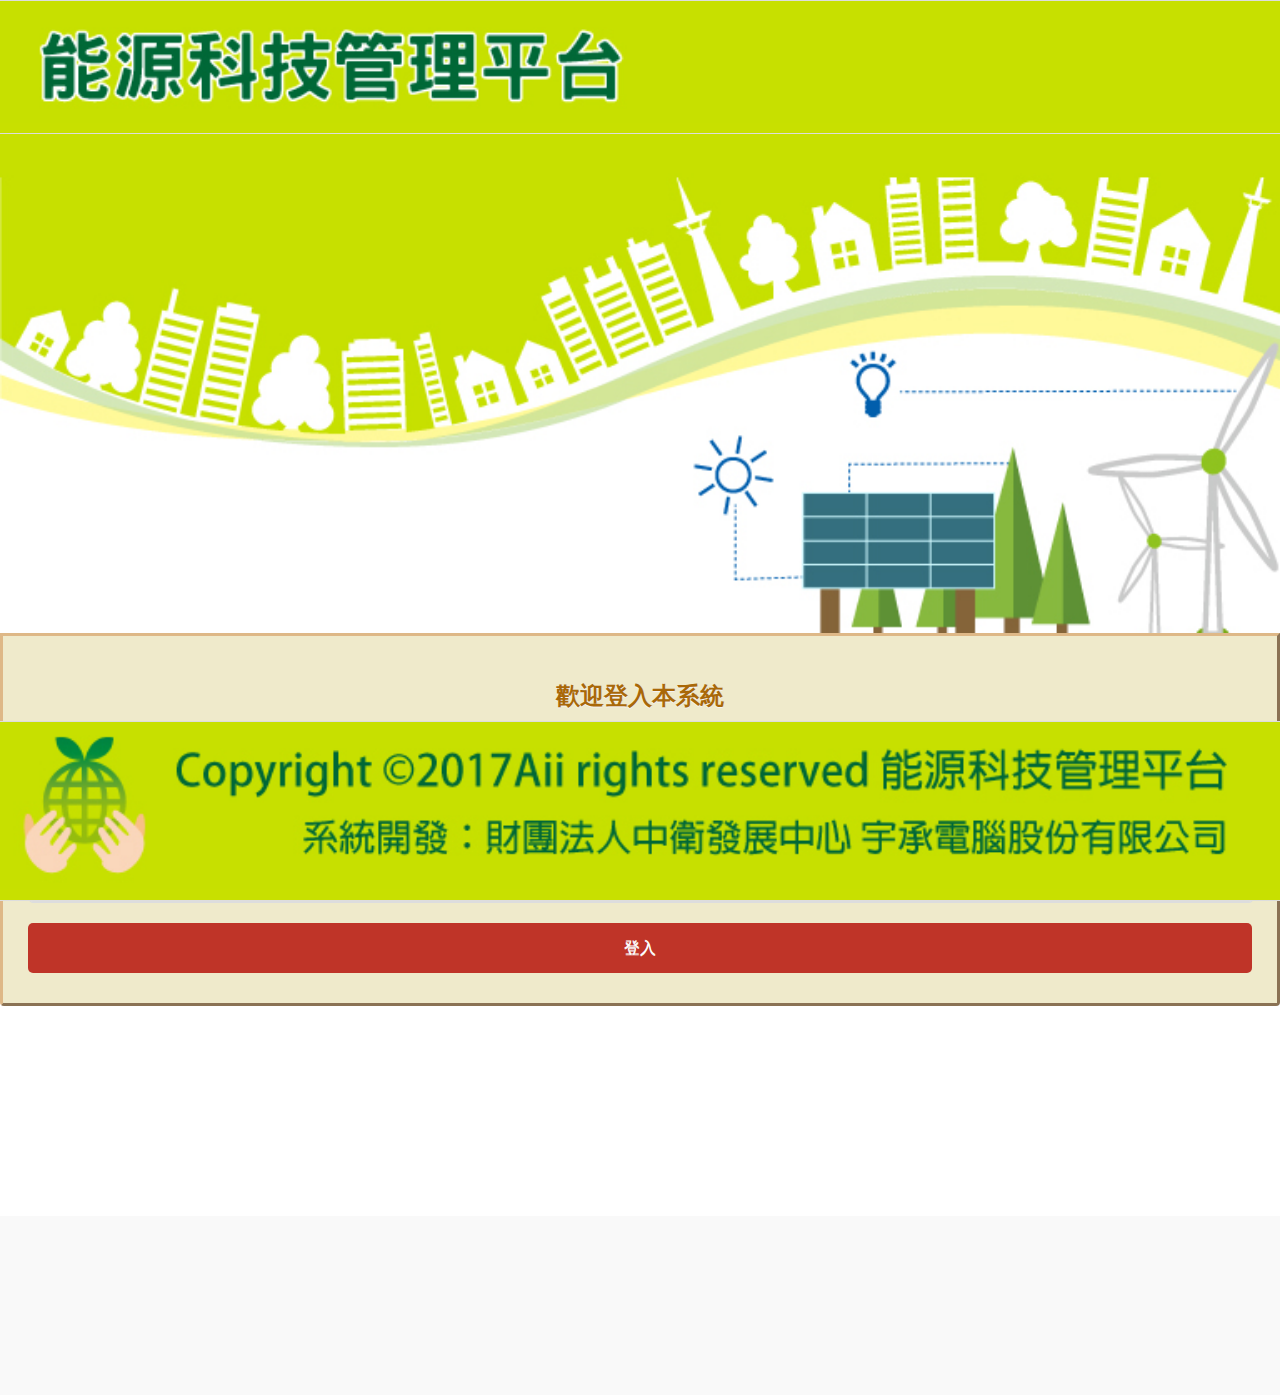
==== index.html @ 3f9367c6 "updata all" ====
<!DOCTYPE html>
<html>

<head>
	<meta charset="utf-8">
	<meta name="viewport" content="width=device-width, initial-scale=1">
	<title>Meeting</title>
	<link rel="stylesheet" href="css/jquery.mobile-1.4.5.min.css">
	<link rel="stylesheet" href="css/from.css">
	<script src="js/jquery.js"></script>
	<script src="js/jquery.mobile-1.4.5.min.js"></script>
	
	<link href="css/fullcalendar.min.css" rel="stylesheet" />
	<link href="css/fullcalendar.print.min.css" rel="stylesheet" media="print" />
	<!-- <script src='js/moment.js'></script> -->
	<script src="js/moment.min.js"></script>
	<script src="js/fullcalendar.min.js"></script>
	<style>

		body {
			    font-family: 'Roboto', sans-serif;
			    font-size: 16px;
			    font-weight: 300;
			    color: #888;
			    line-height: 30px;
			    text-align: center;
		}

		#calendar {
			max-width: 900px;
			margin: 0 auto;
		}
		
		div.ui-input-text {
			width: 100% !important;
			text-align: center;
			margin: 0 auto;	
		}
		
    

	    .row{
	    	padding-top: 12%;
	    }

    
	</style>
	<script>

		$(document).ready(function() {
          	$("#check_clear").click(function(){
	          	$("label").removeClass( "ui-checkbox-on" ).addClass( "ui-checkbox-off" );
	          	$("input[type='checkbox']").attr("checked", false);
            });

            $("#check_all").click(function(){
	          	$("label").removeClass( "ui-checkbox-off" ).addClass( "ui-checkbox-on" );
	          	$("input[type='checkbox']").attr("checked", true);
            });

         (function () {
		  	$(document).on("pageshow", "#broadcast", function () {
		    // 頁面載入會觸發
		    // 程式寫在這裡
		    $("#seltime").hide();

			    if($("#flip-2").val() == "on"){
			    	//$("#seltime").show();
			    }else{
			    	$("#seltime").hide();
			    }
		    
		  });
		})();

		});
		
        function Getdate(){
            　var Today=new Date();
            　Today=(Today.getFullYear()+ "-" + (Today.getMonth()+1) + "-" + Today.getDate());
        }
    
		function initIndex(){
			$('#calendar').fullCalendar({
				header: {
					left: 'prev,next today',
					center: 'title',
					right: 'month,agendaWeek,agendaDay,listWeek'
				},

				defaultDate:'2018-01-01',
				navLinks: true, // can click day/week names to navigate views
				editable: true,
				eventLimit: true, // allow "more" link when too many events
				events: [
					{
						title: 'All Day Event',
						start: '2017-11-01',
					},
					{
						title: 'Long Event',
						start: '2017-11-07',
						end: '2017-11-10'
					},
					{
						id: 99,
						title: 'Repeating Event',
						start: '2017-11-09T16:00:00',
						end: '2017-11-09T21:00:00',
						color: '#257e4a'
					},
					{
						id: 999,
						title: 'Repeating Event',
						start: '2017-11-16T16:00:00'
					},
					{
						title: 'Conference',
						start: '2017-11-11',
						end: '2017-11-13'
					},
					{
						title: 'Click for Google',
						url: 'http://google.com/',
						start: '2017-11-28'
					}
				]
			});
		}

		function Login(){
			var acc = $("#account").val();
			var pwd = $("#password").val();

			if(acc == acc){
				location.href = "#index"
				setTimeout(function(){initIndex()}, 1000);
			}
			else
				alert("帳號密碼錯誤");
		}
    
	    function Pwd_check(){
	        var pwd = $("#acc_password").val();
	        var pwd2 = $("#acc_password2").val();
	        
	        if(pwd ==""){
	        	alert("密碼不能為空");
	        }
	        else{
		        if(pwd == pwd2){
		            $("#acc_password").val("");
		            $("#acc_password2").val("");
		            location.href = "#setting"
		        }
		        else{
		        alert("密碼確認錯誤");
			    }
			}
		}

		function Metting_check(){
		location.href = "#index"
		}
		
		function Clear(){
			var acc = $("#account").val();
			var pwd = $("#password").val();
			
			$("#account").val("");
		    $("#password").val("");
        }



        $(document).on("pageinit", "#broadcast", function () {
        	//alert(";;;;;;;");
        	$("#flip-2").on("change", 
        		function(e){
        			if("on" == this.value){
        				//$("#seltime").show();
        			}else{
        				$("#seltime").hide();
        			}
        		}
        	);

        });



	</script>
</head>

<body>

<div data-role="page" id="login">

	<div data-role="header">
		<!-- <h1>登入</h1> -->
		<img src="images/logo_new.jpg" width="100%" height="100%"/>
	</div><!-- /header -->

	<div role="main" class="ui-content login font-weight:bold;" id="main">

		<div class="row">
            <div class="col-sm-6 col-sm-offset-3 form-box">
                <div class="form-bottom">
                	<div style="text-align: center;">
                		<h2 style="color: #a96808">歡迎登入本系統</h2>
                		<h3>請輸入您的帳號密碼進行登入</h3>
                	</div>
		            <form role="form" action="" method="post" class="login-form">
		            	<div class="form-group">
		                	<input type="text" name="account" id="account" value="" placeholder="請輸入帳號..." class="form-username form-control" >
		                </div>
		                <div class="form-group" style="margin-top: 20px;">
		                	<input type="password"  name="password" id="password" placeholder="請輸入密碼..." class="form-password form-control" autocomplete="off" >
		                </div>
		                <button onclick="Login();" class="btn" style="margin-top: 20px;background: #bf3428;color: white;">登入</button>
		            </form>
		        </div>
            </div>
        </div>
	</div>
	<div data-role="footer"  data-position="fixed">
		<img src="images/copy_right.jpg" width="100%" height="100%"/>
    </div><!-- /foot<!-- /content -->
</div><!-- /page one -->

<!-- Start of first page: #one -->
<div data-role="page" id="index">
    
    <div data-role="header">
        <h1>行事曆</h1>
    </div><!-- /header -->
    <div role="main" class="ui-content">
    <img src="images/top_img.png" style="width: 100%" />
        <div id="calendar"></div>
    </div><!-- /content -->
    
    <div data-role="footer"  data-position="fixed">
        <div data-role="navbar">	
            <ul>
                <li><a href="#listview" data-icon="grid" style="background-color:#c8e000;">通知</a></li>
                <li><a href="#index" data-icon="calendar" class="ui-btn-active ui-state-persist" style="background-color:#c8e000;">行事曆</a></li>
                <li><a href="#setting" data-icon="gear" style="background-color:#c8e000;">設定</a></li>
            </ul>
        </div><!-- /navbar -->
    </div><!-- /footer -->
</div><!-- /page one -->

<!-- Start of second page: #two -->
<div data-role="page" id="listview">

	<div data-role="header">
		<h1>會議通知</h1>
	</div><!-- /header -->

	<div role="main" class="ui-content">
		<img src="images/top_img.png" style="width: 100%" />
		<div data-role="collapsibleset" data-theme="a" data-content-theme="b">
			<div data-role="collapsible" data-collapsed="false">
			<h2>2017/12/11</h2>

			
				<table data-role="table" id="table-custom-1" class="ui-body-d ui-shadow table-stripe ui-responsive" data-column-btn-theme="b" data-column-popup-theme="a">
					<thead>
						<tr>
							<th>時間</th>
						</tr>
					</thead>
					<tbody>
						<tr>
							<td>
								<fieldset data-role="controlgroup">
									<input type="checkbox" name="checkbox-1a" id="checkbox-1a" checked="">
									<label for="checkbox-1a" >10:00</label>
									<input type="checkbox" name="checkbox-1" id="checkbox-1b" checked="">
									<label for="checkbox-1b" >11:00</label>
									<input type="checkbox" name="checkbox-1" id="checkbox-1c" checked="">
									<label for="checkbox-1c" >13:00</label>
								</fieldset>
							</td>
						</tr>
					</tbody>
				</table>
			</div>
		</div>

		<div data-role="collapsibleset" data-theme="a" data-content-theme="b">
			<div data-role="collapsible" data-collapsed="true">
			<h2>2017/12/12</h2>
				
				<table data-role="table" id="table-custom-2" class="ui-body-d ui-shadow table-stripe ui-responsive" data-column-btn-theme="b" data-column-popup-theme="a">
					<thead>
						<tr>
							<th>時間</th>
						</tr>
					</thead>
					<tbody>
						<tr>
							<td>
								<fieldset data-role="controlgroup">
									<input type="checkbox" name="checkbox-2a" id="checkbox-2a" checked="">
									<label for="checkbox-2a">10:00</label>
									<input type="checkbox" name="checkbox-2b" id="checkbox-2b">
									<label for="checkbox-2b">11:00</label>
									<input type="checkbox" name="checkbox-2c" id="checkbox-2c" checked="">
									<label for="checkbox-2c">13:00</label>
								</fieldset>
							</td>
						</tr>
					</tbody>
				</table>
			</div>
		</div>

		<div data-role="collapsibleset" data-theme="a" data-content-theme="b">
			<div data-role="collapsible" data-collapsed="true">
            <h2>2017/12/13</h2>

                <table data-role="table" id="table-custom-3" class="ui-body-d ui-shadow table-stripe ui-responsive" data-column-btn-theme="b" data-column-popup-theme="a">
                    <thead>
                        <tr>
                            <th>時間</th>
                        </tr>
                    </thead>
                    <tbody>
                        <tr>
                            <td>
                                <fieldset data-role="controlgroup">
                                    <input type="checkbox" name="checkbox-3a" id="checkbox-3a" checked="">
                                    <label for="checkbox-3a">10:00</label>
                                    <input type="checkbox" name="checkbox-3b" id="checkbox-3b">
                                    <label for="checkbox-3b">11:00</label>
                                    <input type="checkbox" name="checkbox-3c" id="checkbox-3c" checked="">
                                    <label for="checkbox-3c">13:00</label>
                                </fieldset>
                            </td>
                        </tr>
                    </tbody>
                </table>
			</div>
		</div>
        <div data-role="navbar">
			<ul>
				<li><button class="ui-shadow ui-btn ui-btn-b" id="check_all">全時段皆可以參加</button></li>
				<li><button class="ui-shadow ui-btn ui-btn-b" id="check_clear">全時段皆無法參加</button></li>
			</ul>
		</div>
		<button class="ui-shadow ui-btn ui-btn-b" onclick="Metting_check();">確認</button>

			


	</div><!-- /content -->

	<div data-role="footer" data-position="fixed">
		<div data-role="navbar">
			<ul>
                <li><a href="#listview" data-icon="grid" class="ui-btn-active ui-state-persist" style="background-color:#c8e000;">通知</a></li>
				<li><a href="#index" data-icon="calendar" style="background-color:#c8e000;">行事曆</a></li>
				<li><a href="#setting" data-icon="gear" style="background-color:#c8e000;">設定</a></li>
			</ul>
		</div><!-- /navbar -->
	</div><!-- /footer -->
</div><!-- /page two -->

<div data-role="page" id="setting">
	<div data-role="header">
		<h1>設定</h1>
	</div><!-- /header -->
	
    <div role="main" class="ui-content">
	<img src="images/top_img.png" style="width: 100%" />
    <ul data-role="listview" data-inset="true"  data-divider-theme="a" data-filter="false" style="padding-top:10%;">
            <li><a href="#account">帳號設定</a></li>
			<li><a href="#broadcast">通知設定</a></li>
			<li><a href="#login">登出</a></li>
		</ul>
	
	</div><!-- /content -->
	
	<div data-role="footer" data-position="fixed">
		<div data-role="navbar">
			<ul>
				<li><a href="#listview" data-icon="grid" style="background-color:#c8e000;">通知</a></li>
				<li><a href="#index" data-icon="calendar" style="background-color:#c8e000;">行事曆</a></li>
				<li><a href="#setting" data-icon="gear" class="ui-btn-active ui-state-persist" style="background-color:#c8e000;">設定</a></li>
			</ul>
		</div><!-- /navbar -->
	</div><!-- /footer -->
</div><!-- /page three-->

<div data-role="page" id="account">
    <div data-role="header">
        <h1>帳號設定</h1>
    </div><!-- /header -->
    
    <div role="main" class="ui-content">
        <img src="images/top_img.png" style="width: 100%" />
    	<div class="row">
            <div class="form-bottom">
		        <form role="form" action="" method="post" class="login-form">
		        	<div class="form-group">
		            	<input type="text" name="acc_password" id="acc_password" value="" placeholder="密碼" class="form-username form-control" >
		            </div>
		            <div class="form-group" style="margin-top: 20px;">
		            	<input type="password"  name="acc_password2" id="acc_password2" placeholder="密碼確認" class="form-password form-control" autocomplete="off" >
		            </div>
		            <a data-role="button" onclick="Pwd_check();" class="btn" style="margin-top: 20px;background: #4aaf51;color: white;">確認修改</a>
		        </form>
		    </div>
        </div>
    </div><!-- /content -->
    
    <div data-role="footer" data-position="fixed">
        <div data-role="navbar">
            <ul>
                <li><a href="#listview" data-icon="grid" style="background-color:#c8e000;">通知</a></li>
                <li><a href="#index" data-icon="calendar" style="background-color:#c8e000;">行事曆</a></li>
                <li><a href="#setting" data-icon="gear" class="ui-btn-active ui-state-persist" style="background-color:#c8e000;">設定</a></li>
            </ul>
        </div><!-- /navbar -->
    </div><!-- /footer -->
</div><!-- /page four-->

<div data-role="page" id="broadcast">
    <div data-role="header">
        <h1>通知設定</h1>
    </div><!-- /header -->
    
    <div role="main" class="ui-content">
        <img src="images/top_img.png" style="width: 100%" />
        <div style="padding-top:20%;">
            <spam style="font-size:20px;font-weight:bold;padding-right:15%;">通知設定</spam>
            <select name="flip-2" id="flip-2" data-role="flipswitch" data-theme="b">
                <option value="off">Off</option>
                <option value="on">On</option>
            </select>
        </div>
        
        <div id="seltime">
	        <label for="select-choice-a" class="select" style="padding-top:20px;">請選擇通知時間</label>
	        <select name="select-choice-a" id="select-choice-a" data-native-menu="false">
	                <option value="0">&nbsp;</option>
	                <option value="5">5分鐘前</option>
	                <option value="15">15分鐘前</option>
	                <option value="30">30分鐘前</option>
	                <option value="60">1小時前</option>
	        </select>
    	</div>
    </div><!-- /content -->
    
    <div data-role="footer" data-position="fixed">
        <div data-role="navbar">
            <ul>
                <li><a href="#listview" data-icon="grid" style="background-color:#c8e000;">通知</a></li>
                <li><a href="#index" data-icon="calendar" style="background-color:#c8e000;">行事曆</a></li>
                <li><a href="#setting" data-icon="gear" class="ui-btn-active ui-state-persist" style="background-color:#c8e000;">設定</a></li>
            </ul>
        </div><!-- /navbar -->
    </div><!-- /footer -->
</div><!-- /page five-->

</body>
</html>
---- css/from.css ----
input[type="text"], 
input[type="password"], 
textarea, 
textarea.form-control {
	height: 50px;
    margin: 0;
    padding: 0 20px;
    vertical-align: middle;
    background: #f8f8f8;
    border: 3px solid #ddd;
    font-family: 'Roboto', sans-serif;
    font-size: 16px;
    font-weight: 300;
    line-height: 50px;
    color: #888;
    -moz-border-radius: 4px; -webkit-border-radius: 4px; border-radius: 4px;
    -moz-box-shadow: none; -webkit-box-shadow: none; box-shadow: none;
    -o-transition: all .3s; -moz-transition: all .3s; -webkit-transition: all .3s; -ms-transition: all .3s; transition: all .3s;
}

textarea, 
textarea.form-control {
	padding-top: 10px;
	padding-bottom: 10px;
	line-height: 30px;
}

input[type="text"]:focus, 
input[type="password"]:focus, 
textarea:focus, 
textarea.form-control:focus {
	outline: 0;
	background: #fff;
    border: 3px solid #ccc;
    -moz-box-shadow: none; -webkit-box-shadow: none; box-shadow: none;
}

input[type="text"]:-moz-placeholder, input[type="password"]:-moz-placeholder, 
textarea:-moz-placeholder, textarea.form-control:-moz-placeholder { color: #888; }

input[type="text"]:-ms-input-placeholder, input[type="password"]:-ms-input-placeholder, 
textarea:-ms-input-placeholder, textarea.form-control:-ms-input-placeholder { color: #888; }

input[type="text"]::-webkit-input-placeholder, input[type="password"]::-webkit-input-placeholder, 
textarea::-webkit-input-placeholder, textarea.form-control::-webkit-input-placeholder { color: #888; }



button.btn {
	height: 50px;
    margin: 0;
    padding: 0 20px;
    vertical-align: middle;
    background: #4aaf51;
    border: 0;
    font-family: 'Roboto', sans-serif;
    font-size: 16px;
    font-weight: 300;
    line-height: 50px;
    color: #fff;
    -moz-border-radius: 4px; -webkit-border-radius: 4px; border-radius: 4px;
    text-shadow: none;
    -moz-box-shadow: none; -webkit-box-shadow: none; box-shadow: none;
    -o-transition: all .3s; -moz-transition: all .3s; -webkit-transition: all .3s; -ms-transition: all .3s; transition: all .3s;
}


        .form-top {
        overflow: hidden;
        padding: 0 25px 0px 25px;
        background: #EFEACB;
        border-radius: 4px 4px 0 0;
        text-align: center;
        }

        .form-box {
            margin-top: 27%;
        }

        .form-top-left {
            float: left;
            width: 75%;
            padding-top: 25px;
        }

        .form-top-right {
            float: left;
            width: 25%;
            padding-top: 5px;
            font-size: 66px;
            color: #ddd;
            line-height: 100px;
            text-align: right;
        }

        .form-bottom {
            padding: 25px 25px 30px 25px;
            background: #EFEACB;
            -moz-border-radius: 0 0 4px 4px;
            -webkit-border-radius: 0 0 4px 4px;
            border-radius: 0 0 4px 4px;
            text-align: left;
            border-style: outset;
            border-color: burlywood;
        }

     #main {
            text-align: center;
            margin: 0 auto;
            padding-bottom: 210px;
            background:url("images/login_bg_new.jpg") no-repeat;
            background-size:100%;
        }

        @media (max-width: 500px){
        #main {
            text-align: center;
            margin: 0 auto;
            background:url("images/login_bg_new.jpg") no-repeat;
            background-size:100%;
            padding-bottom: 0px;
        }

        }

button.btn:hover { opacity: 0.6; color: #fff; }

button.btn:active { outline: 0; opacity: 0.6; color: #fff; -moz-box-shadow: none; -webkit-box-shadow: none; box-shadow: none; }

button.btn:focus { outline: 0; opacity: 0.6; background: #4aaf51; color: #fff; }

button.btn:active:focus, button.btn.active:focus { outline: 0; opacity: 0.6; background: #4aaf51; color: #fff; }
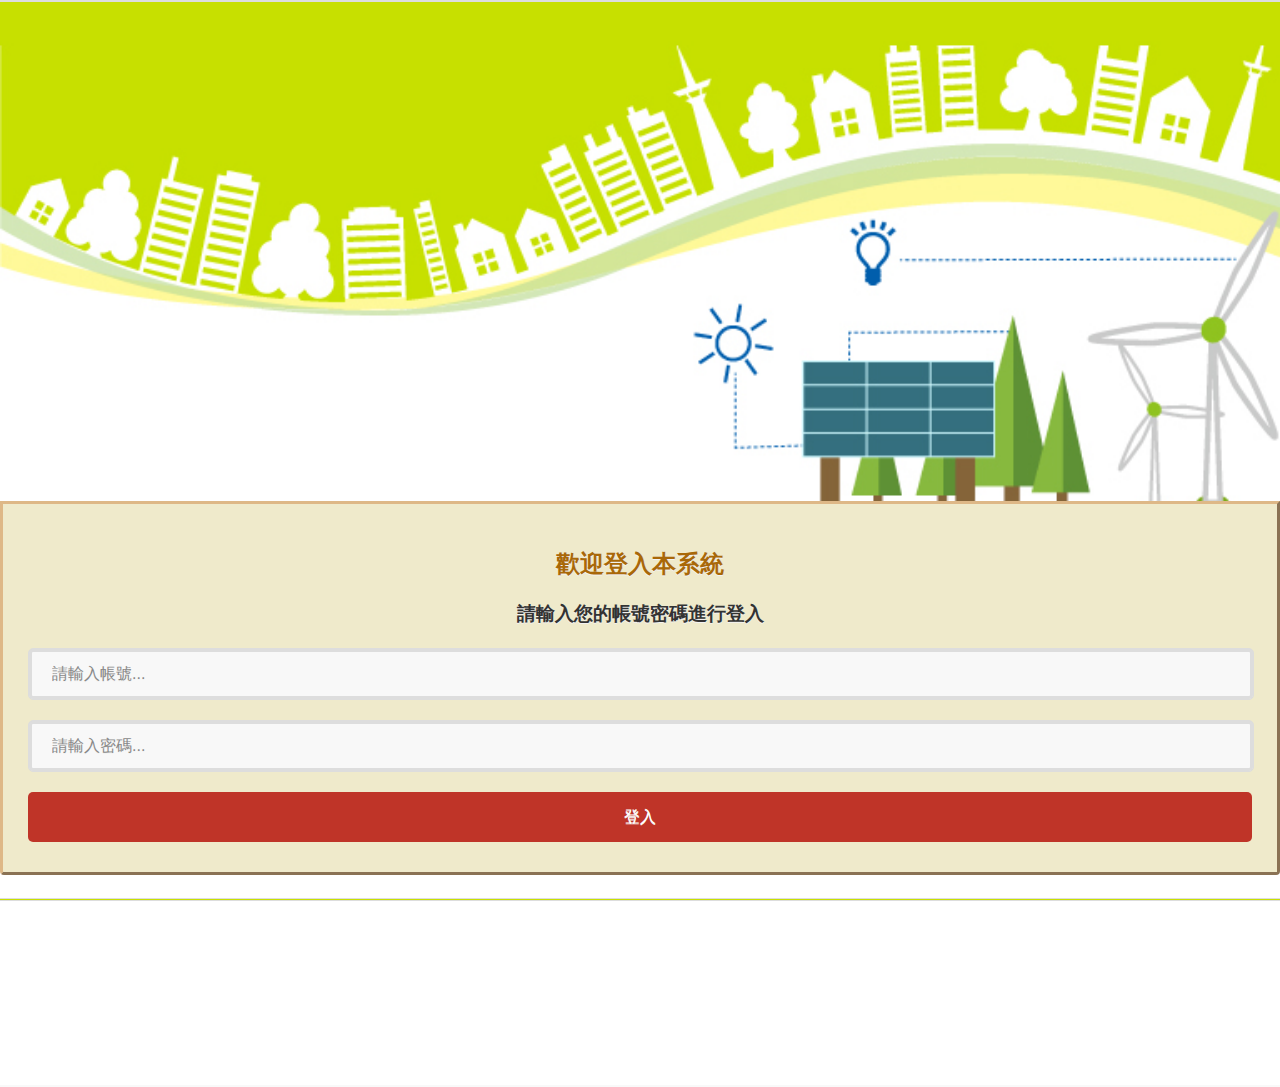
==== commit fbda2b4c: "del png" ====
--- a/index.html
+++ b/index.html
@@ -198,7 +198,7 @@
 
 	<div data-role="header">
 		<!-- <h1>登入</h1> -->
-		<img src="images/logo_new.jpg" width="100%" height="100%"/>
+		<!--<img src="images/logo_new.jpg" width="100%" height="100%"/>-->
 	</div><!-- /header -->
 
 	<div role="main" class="ui-content login font-weight:bold;" id="main">
@@ -224,7 +224,7 @@
         </div>
 	</div>
 	<div data-role="footer"  data-position="fixed">
-		<img src="images/copy_right.jpg" width="100%" height="100%"/>
+		<!--<img src="images/copy_right.jpg" width="100%" height="100%"/> -->
     </div><!-- /foot<!-- /content -->
 </div><!-- /page one -->
 
